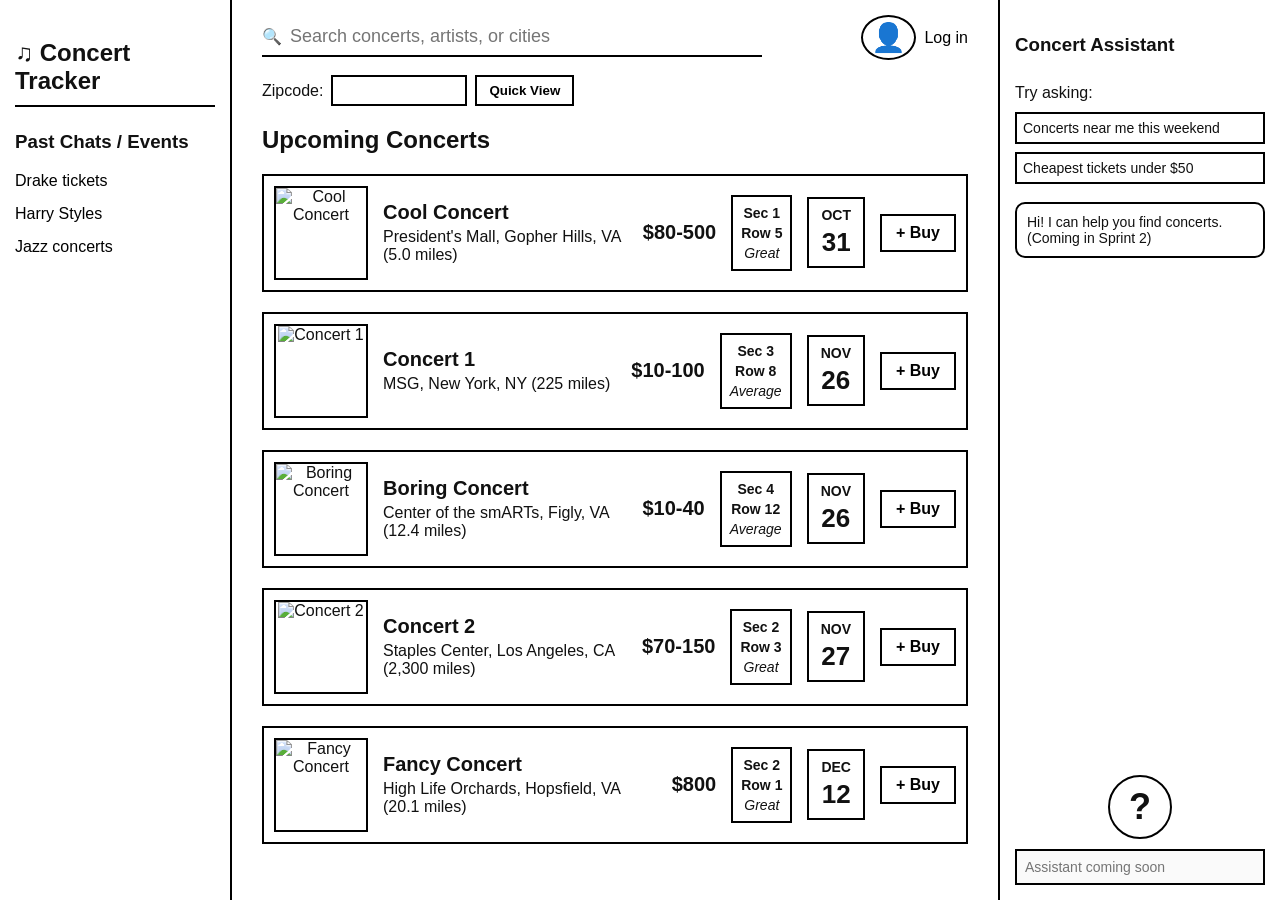
==== index.html @ d529d2e5 "Add main page combining concert list and quick view table" ====
<!--
This file is the Concert Tracker main page (Quick View of Concert Tickets).
Sprint 1 MVP: HTML/CSS with sample concert data, no API connection.
The only script is the Quick View table toggle.
-->
<!DOCTYPE html>
<html lang="en">
  <head>
    <meta charset="UTF-8">
    <meta name="viewport" content="width=device-width, initial-scale=1.0">
    <title>Concert Tracker</title>
    <link rel="stylesheet" href="styles.css">
  </head>
  <body>
 
    <!--********** Left Sidebar: Logo + Past Chats/Events **********-->
    <aside class="sidebar">
      <div class="logo">
        <p>&#9835; Concert Tracker</p>
      </div>
      <h3>Past Chats / Events</h3>
      <ul class="pastlist">
        <li><a href="#">Drake tickets</a></li>
        <li><a href="#">Harry Styles</a></li>
        <li><a href="#">Jazz concerts</a></li>
      </ul>
    </aside>
 
    <!--********** Main Content **********-->
    <main class="main">
 
      <!-- Top Bar: Search + User Info -->
      <header class="topbar">
        <form class="search">
          <span>&#128269;</span>
          <input type="text" placeholder="Search concerts, artists, or cities">
        </form>
        <a class="user" href="#">
          <span class="avatar">&#128100;</span>
          <span>Log in</span>
        </a>
      </header>
 
      <!-- Zipcode + Quick View toggle (teammate's form) -->
      <form class="zipform">
        <label for="fname">Zipcode:</label>
        <input type="text" id="fname" name="fname">
        <input type="button" value="Quick View" onclick="quickView()">
      </form>
 
      <!-- Quick View table (teammate's table, hidden until Quick View is clicked) -->
      <div id="quickView" style="display:none;">
        <h2>Available Concerts:</h2>
        <table>
          <tr>
            <th>Concert</th>
            <th>Venue</th>
            <th>Price Range</th>
            <th>Date</th>
            <th>Seat Rating</th>
          </tr>
          <tr>
            <td>Cool Concert</td>
            <td>President's Mall</td>
            <td>$80-500</td>
            <td>10/31/26</td>
            <td>Great</td>
          </tr>
          <tr>
            <td>Concert 1</td>
            <td>MSG</td>
            <td>$10-100</td>
            <td>11/26/26</td>
            <td>Average</td>
          </tr>
          <tr>
            <td>Boring Concert</td>
            <td>Center of the smARTs</td>
            <td>$10-40</td>
            <td>11/26/26</td>
            <td>Average</td>
          </tr>
          <tr>
            <td>Concert 2</td>
            <td>Staples Center</td>
            <td>$70-150</td>
            <td>11/27/26</td>
            <td>Great</td>
          </tr>
          <tr>
            <td>Fancy Concert</td>
            <td>High Life Orchards</td>
            <td>$800</td>
            <td>12/12/26</td>
            <td>Great</td>
          </tr>
        </table>
      </div>
 
      <h2>Upcoming Concerts</h2>
 
      <!-- Concert List (Quick View) -->
      <!-- Concert List -->
      <ul class="boxlist">
        <!--********** Element **********-->
        <li>
          <!-- Image -->
          <div class="image">
            <img src="https://placehold.co/90x90?text=Concert" alt="Cool Concert">
          </div>
          <!-- Name + Location -->
          <div class="info">
            <p class="name">Cool Concert</p>
            <p class="location">President's Mall, Gopher Hills, VA (5.0 miles)</p>
          </div>
          <!-- Price Range -->
          <div class="price">
            <p>$80-500</p>
          </div>
          <!-- Seat & Row + Seat Rating -->
          <div class="seat">
            <p>Sec 1</p>
            <p>Row 5</p>
            <p class="rating">Great</p>
          </div>
          <!-- Date -->
          <div class="date">
            <p class="month">OCT</p>
            <p class="day">31</p>
          </div>
          <!-- Buy: redirects to the vendor's ticket page -->
          <div class="buy">
            <a href="https://www.ticketmaster.com" target="_blank">+ Buy</a>
          </div>
        </li>
        <!--********** Element **********-->
        <li>
          <!-- Image -->
          <div class="image">
            <img src="https://placehold.co/90x90?text=Concert" alt="Concert 1">
          </div>
          <!-- Name + Location -->
          <div class="info">
            <p class="name">Concert 1</p>
            <p class="location">MSG, New York, NY (225 miles)</p>
          </div>
          <!-- Price Range -->
          <div class="price">
            <p>$10-100</p>
          </div>
          <!-- Seat & Row + Seat Rating -->
          <div class="seat">
            <p>Sec 3</p>
            <p>Row 8</p>
            <p class="rating">Average</p>
          </div>
          <!-- Date -->
          <div class="date">
            <p class="month">NOV</p>
            <p class="day">26</p>
          </div>
          <!-- Buy: redirects to the vendor's ticket page -->
          <div class="buy">
            <a href="https://www.ticketmaster.com" target="_blank">+ Buy</a>
          </div>
        </li>
        <!--********** Element **********-->
        <li>
          <!-- Image -->
          <div class="image">
            <img src="https://placehold.co/90x90?text=Concert" alt="Boring Concert">
          </div>
          <!-- Name + Location -->
          <div class="info">
            <p class="name">Boring Concert</p>
            <p class="location">Center of the smARTs, Figly, VA (12.4 miles)</p>
          </div>
          <!-- Price Range -->
          <div class="price">
            <p>$10-40</p>
          </div>
          <!-- Seat & Row + Seat Rating -->
          <div class="seat">
            <p>Sec 4</p>
            <p>Row 12</p>
            <p class="rating">Average</p>
          </div>
          <!-- Date -->
          <div class="date">
            <p class="month">NOV</p>
            <p class="day">26</p>
          </div>
          <!-- Buy: redirects to the vendor's ticket page -->
          <div class="buy">
            <a href="https://www.seatgeek.com" target="_blank">+ Buy</a>
          </div>
        </li>
        <!--********** Element **********-->
        <li>
          <!-- Image -->
          <div class="image">
            <img src="https://placehold.co/90x90?text=Concert" alt="Concert 2">
          </div>
          <!-- Name + Location -->
          <div class="info">
            <p class="name">Concert 2</p>
            <p class="location">Staples Center, Los Angeles, CA (2,300 miles)</p>
          </div>
          <!-- Price Range -->
          <div class="price">
            <p>$70-150</p>
          </div>
          <!-- Seat & Row + Seat Rating -->
          <div class="seat">
            <p>Sec 2</p>
            <p>Row 3</p>
            <p class="rating">Great</p>
          </div>
          <!-- Date -->
          <div class="date">
            <p class="month">NOV</p>
            <p class="day">27</p>
          </div>
          <!-- Buy: redirects to the vendor's ticket page -->
          <div class="buy">
            <a href="https://www.stubhub.com" target="_blank">+ Buy</a>
          </div>
        </li>
        <!--********** Element **********-->
        <li>
          <!-- Image -->
          <div class="image">
            <img src="https://placehold.co/90x90?text=Concert" alt="Fancy Concert">
          </div>
          <!-- Name + Location -->
          <div class="info">
            <p class="name">Fancy Concert</p>
            <p class="location">High Life Orchards, Hopsfield, VA (20.1 miles)</p>
          </div>
          <!-- Price Range -->
          <div class="price">
            <p>$800</p>
          </div>
          <!-- Seat & Row + Seat Rating -->
          <div class="seat">
            <p>Sec 2</p>
            <p>Row 1</p>
            <p class="rating">Great</p>
          </div>
          <!-- Date -->
          <div class="date">
            <p class="month">DEC</p>
            <p class="day">12</p>
          </div>
          <!-- Buy: redirects to the vendor's ticket page -->
          <div class="buy">
            <a href="https://www.stubhub.com" target="_blank">+ Buy</a>
          </div>
        </li>
      </ul>
    </main>
 
    <!--********** Right Panel: Concert Assistant (UI only, Sprint 2) **********-->
    <aside class="chat">
      <h3>Concert Assistant</h3>
      <p class="hint">Try asking:</p>
      <ul class="prompts">
        <li>Concerts near me this weekend</li>
        <li>Cheapest tickets under $50</li>
      </ul>
      <div class="bubble bot">Hi! I can help you find concerts. (Coming in Sprint 2)</div>
      <div class="help">?</div>
      <input type="text" placeholder="Assistant coming soon" disabled>
    </aside>
 
    <!-- Teammate's Quick View toggle -->
    <script>
      function quickView() {
        const table = document.getElementById("quickView");
        if (table.style.display === "block") {
          table.style.display = "none";
        } else {
          table.style.display = "block";
        }
      }
    </script>
  </body>
</html>
---- styles.css ----
/* Concert Tracker - shared styles (Sprint 1 MVP) */

body {
    margin: 0;
    display: flex;
    min-height: 100vh;
    font-family: 'Gill Sans', 'Gill Sans MT', "Calibri", 'Trebuchet MS', sans-serif;
    background-color: #ffffff;
    color: #111111;
}

/********** Left Sidebar **********/
.sidebar {
    width: 200px;
    border-right: 2px solid black;
    padding: 15px;

    .logo p {
        font-size: 24px;
        font-weight: bold;
        border-bottom: 2px solid black;
        padding-bottom: 10px;
    }

    .pastlist {
        list-style-type: none;
        padding: 0px;

        li {
            margin-bottom: 15px;
        }

        a {
            color: black;
            text-decoration: none;
        }

        a:hover {
            text-decoration: underline;
        }
    }
}

/********** Main Content **********/
.main {
    flex: 1;
    padding: 15px 30px;
}

.topbar {
    display: flex;
    justify-content: space-between;
    align-items: center;

    .search {
        flex: 1;
        max-width: 500px;
        display: flex;
        align-items: center;
        border-bottom: 2px solid black;

        input {
            flex: 1;
            border: none;
            outline: none;
            font-size: 18px;
            padding: 8px;
        }
    }

    .user {
        display: flex;
        align-items: center;
        gap: 8px;
        color: black;
        text-decoration: none;

        .avatar {
            font-size: 28px;
            border: 2px solid black;
            border-radius: 50%;
            padding: 4px 8px;
        }
    }
}

/********** Concert List (Quick View) **********/
.boxlist {
    list-style-type: none;
    padding: 0px;

    li {
        margin-bottom: 20px;
        display: flex;
        align-items: center;
        gap: 15px;
        border: 2px solid black;
        padding: 10px;

        div {
            text-align: center;

            p {
                margin: 4px 0px;
                font-size: 20px;
                font-weight: bold;
            }
        }

        .image {
            width: 90px;
            height: 90px;
            border: 2px solid black;

            img {
                width: 100%;
                height: 100%;
                object-fit: cover;
            }
        }

        .info {
            flex: 1;
            text-align: left;

            .location {
                font-size: 16px;
                font-weight: normal;
            }
        }

        .seat {
            border: 2px solid black;
            padding: 4px 8px;

            p {
                font-size: 14px;
            }
        }

        .date {
            border: 2px solid black;
            padding: 4px 12px;

            .month {
                font-size: 14px;
            }

            .day {
                font-size: 26px;
            }
        }

        .buy a {
            display: inline-block;
            border: 2px solid black;
            padding: 8px 14px;
            color: black;
            text-decoration: none;
            font-weight: bold;
        }

        .buy a:hover {
            background-color: black;
            color: white;
        }
    }
}

/********** Right Panel: Concert Assistant **********/
.chat {
    width: 250px;
    border-left: 2px solid black;
    padding: 15px;
    display: flex;
    flex-direction: column;
    gap: 10px;

    .hint {
        margin: 0px;
    }

    .prompts {
        list-style-type: none;
        padding: 0px;
        margin: 0px;

        li {
            border: 2px solid black;
            padding: 6px;
            margin-bottom: 8px;
            font-size: 14px;
        }
    }

    .bubble {
        border: 2px solid black;
        border-radius: 10px;
        padding: 10px;
        font-size: 14px;
    }

    .help {
        margin-top: auto;
        align-self: center;
        width: 60px;
        height: 60px;
        border: 2px solid black;
        border-radius: 50%;
        font-size: 36px;
        font-weight: bold;
        text-align: center;
        line-height: 60px;
    }

    input {
        border: 2px solid black;
        padding: 8px;
        font-size: 14px;
    }
}

/********** Small screens: stack the panels **********/
@media (max-width: 900px) {
    body {
        flex-direction: column;
    }

    .sidebar, .chat {
        width: auto;
        border: none;
        border-bottom: 2px solid black;
    }

    .boxlist li {
        flex-wrap: wrap;
    }
}

/********** Zipcode + Quick View Table **********/
.zipform {
    margin-top: 15px;
    display: flex;
    align-items: center;
    gap: 8px;

    input[type="text"] {
        border: 2px solid black;
        padding: 6px;
        width: 120px;
    }

    input[type="button"] {
        border: 2px solid black;
        background-color: white;
        padding: 6px 12px;
        font-weight: bold;
        cursor: pointer;
    }

    input[type="button"]:hover {
        background-color: black;
        color: white;
    }
}

#quickView table {
    border-collapse: collapse;
    width: 100%;

    th, td {
        border: 2px solid black;
        padding: 6px 10px;
        text-align: left;
    }

    th {
        background-color: #eeeeee;
    }
}

.boxlist li .seat .rating {
    font-weight: normal;
    font-style: italic;
}
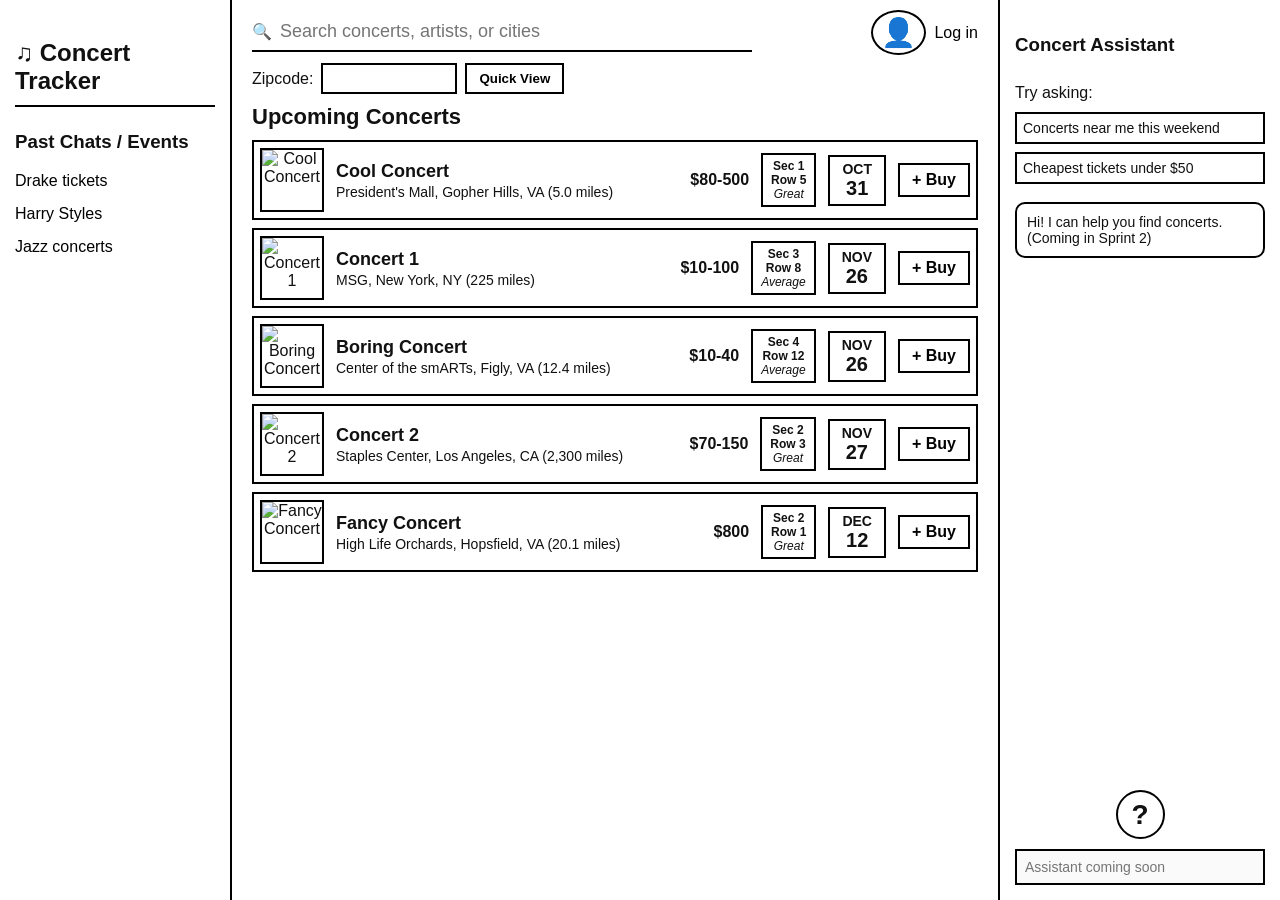
==== commit dc513014: "Fit main page on one screen and switch views with Quick View" ====
--- a/index.html
+++ b/index.html
@@ -1,7 +1,7 @@
 <!--
 This file is the Concert Tracker main page (Quick View of Concert Tickets).
 Sprint 1 MVP: HTML/CSS with sample concert data, no API connection.
-The only script is the Quick View table toggle.
+The only script switches between card view and the Quick View table.
 -->
 <!DOCTYPE html>
 <html lang="en">
@@ -12,7 +12,7 @@
     <link rel="stylesheet" href="styles.css">
   </head>
   <body>
- 
+
     <!--********** Left Sidebar: Logo + Past Chats/Events **********-->
     <aside class="sidebar">
       <div class="logo">
@@ -25,10 +25,10 @@
         <li><a href="#">Jazz concerts</a></li>
       </ul>
     </aside>
- 
+
     <!--********** Main Content **********-->
     <main class="main">
- 
+
       <!-- Top Bar: Search + User Info -->
       <header class="topbar">
         <form class="search">
@@ -40,14 +40,14 @@
           <span>Log in</span>
         </a>
       </header>
- 
+
       <!-- Zipcode + Quick View toggle (teammate's form) -->
       <form class="zipform">
         <label for="fname">Zipcode:</label>
         <input type="text" id="fname" name="fname">
         <input type="button" value="Quick View" onclick="quickView()">
       </form>
- 
+
       <!-- Quick View table (teammate's table, hidden until Quick View is clicked) -->
       <div id="quickView" style="display:none;">
         <h2>Available Concerts:</h2>
@@ -96,10 +96,11 @@
           </tr>
         </table>
       </div>
- 
+
+      <!-- Card view (hidden while the Quick View table is showing) -->
+      <div id="cardView">
       <h2>Upcoming Concerts</h2>
- 
-      <!-- Concert List (Quick View) -->
+
       <!-- Concert List -->
       <ul class="boxlist">
         <!--********** Element **********-->
@@ -258,8 +259,9 @@
           </div>
         </li>
       </ul>
+      </div>
     </main>
- 
+
     <!--********** Right Panel: Concert Assistant (UI only, Sprint 2) **********-->
     <aside class="chat">
       <h3>Concert Assistant</h3>
@@ -272,18 +274,20 @@
       <div class="help">?</div>
       <input type="text" placeholder="Assistant coming soon" disabled>
     </aside>
- 
+
     <!-- Teammate's Quick View toggle -->
     <script>
       function quickView() {
         const table = document.getElementById("quickView");
+        const cards = document.getElementById("cardView");
         if (table.style.display === "block") {
           table.style.display = "none";
+          cards.style.display = "block";
         } else {
           table.style.display = "block";
+          cards.style.display = "none";
         }
       }
     </script>
   </body>
-</html>
- 
+</html>
--- a/styles.css
+++ b/styles.css
@@ -282,4 +282,74 @@
 .boxlist li .seat .rating {
     font-weight: normal;
     font-style: italic;
+}
+/********** Fit everything on one screen **********/
+body {
+    height: 100vh;
+    overflow: hidden;
+}
+
+.main {
+    padding: 10px 20px;
+
+    h2 {
+        margin: 10px 0px;
+        font-size: 22px;
+    }
+}
+
+.zipform {
+    margin-top: 8px;
+}
+
+.boxlist {
+    margin: 0px;
+
+    li {
+        margin-bottom: 8px;
+        padding: 6px;
+        gap: 12px;
+
+        div p {
+            font-size: 16px;
+            margin: 2px 0px;
+        }
+
+        .image {
+            width: 60px;
+            height: 60px;
+        }
+
+        .info .name {
+            font-size: 18px;
+        }
+
+        .info .location {
+            font-size: 14px;
+        }
+
+        .seat p {
+            font-size: 12px;
+            margin: 0px;
+        }
+
+        .date p {
+            margin: 0px;
+        }
+
+        .date .day {
+            font-size: 20px;
+        }
+
+        .buy a {
+            padding: 6px 12px;
+        }
+    }
+}
+
+.chat .help {
+    width: 45px;
+    height: 45px;
+    line-height: 45px;
+    font-size: 28px;
 }
